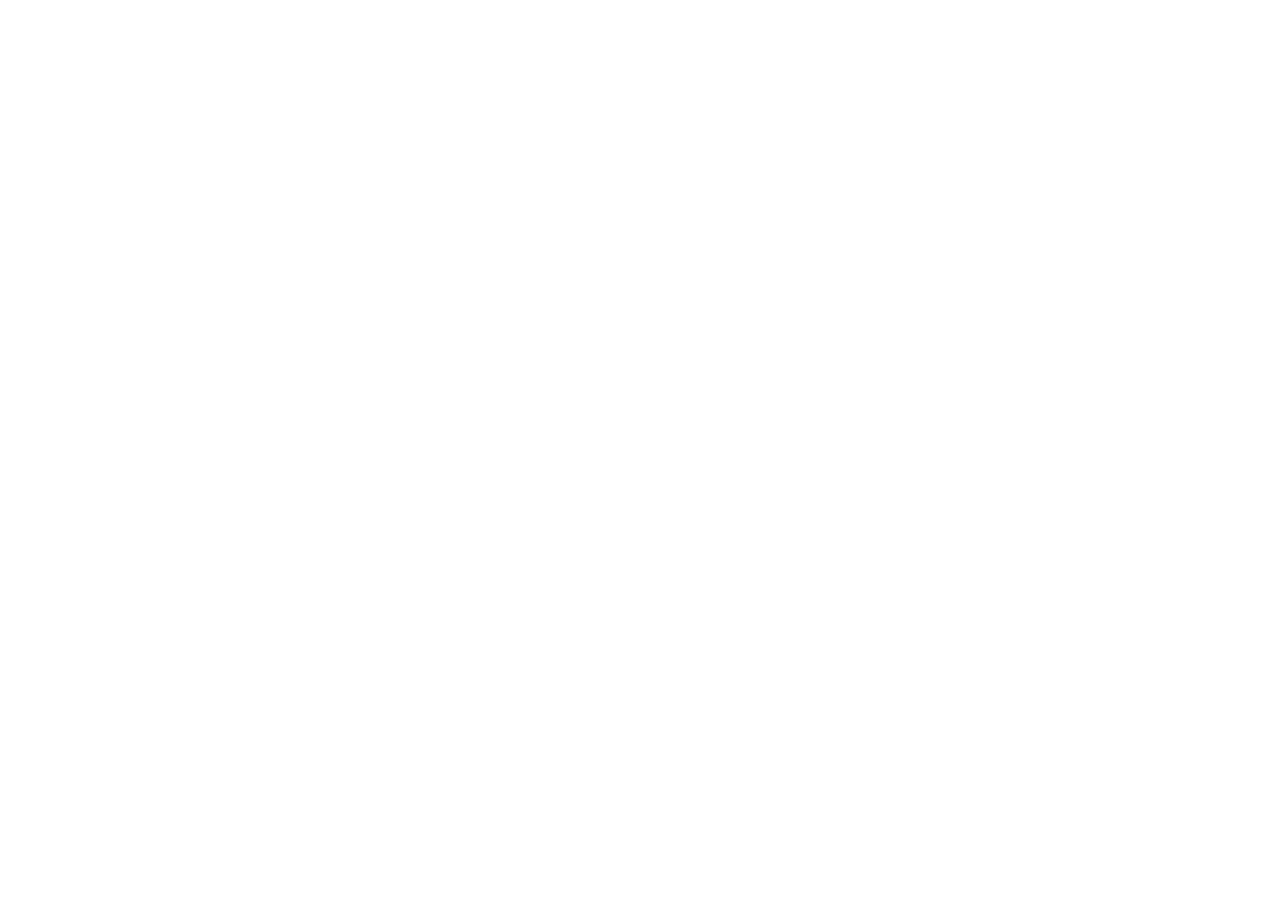
==== about.html @ 74ba3c6b "Set up new project. 2.0" ====
<!DOCTYPE html>
<html lang="en">
<head>
    <meta charset="UTF-8">
    <meta http-equiv="X-UA-Compatible" content="IE=edge">
    <meta name="viewport" content="width=device-width, initial-scale=1.0">
    <link href="https://cdn.jsdelivr.net/npm/bootstrap@5.1.0/dist/css/bootstrap.min.css" rel="stylesheet" integrity="sha384-KyZXEAg3QhqLMpG8r+8fhAXLRk2vvoC2f3B09zVXn8CA5QIVfZOJ3BCsw2P0p/We" crossorigin="anonymous">
    <script src="https://cdn.jsdelivr.net/npm/bootstrap@5.1.0/dist/js/bootstrap.bundle.min.js" integrity="sha384-U1DAWAznBHeqEIlVSCgzq+c9gqGAJn5c/t99JyeKa9xxaYpSvHU5awsuZVVFIhvj" crossorigin="anonymous"></script>
    <script src="https://kit.fontawesome.com/df0c7ea933.js" crossorigin="anonymous"></script>
    <link rel="stylesheet" href="src/styles.css">
    <title>Photo Portfolio - About</title>
</head>
<body>
    
    
</body>
</html>
---- src/styles.css ----
/*font-family: 'Roboto', sans-serif;*/

h1 {
  font-family: 'Roboto', sans-serif;
  font-weight: bold;
  font-size: 18px;
}
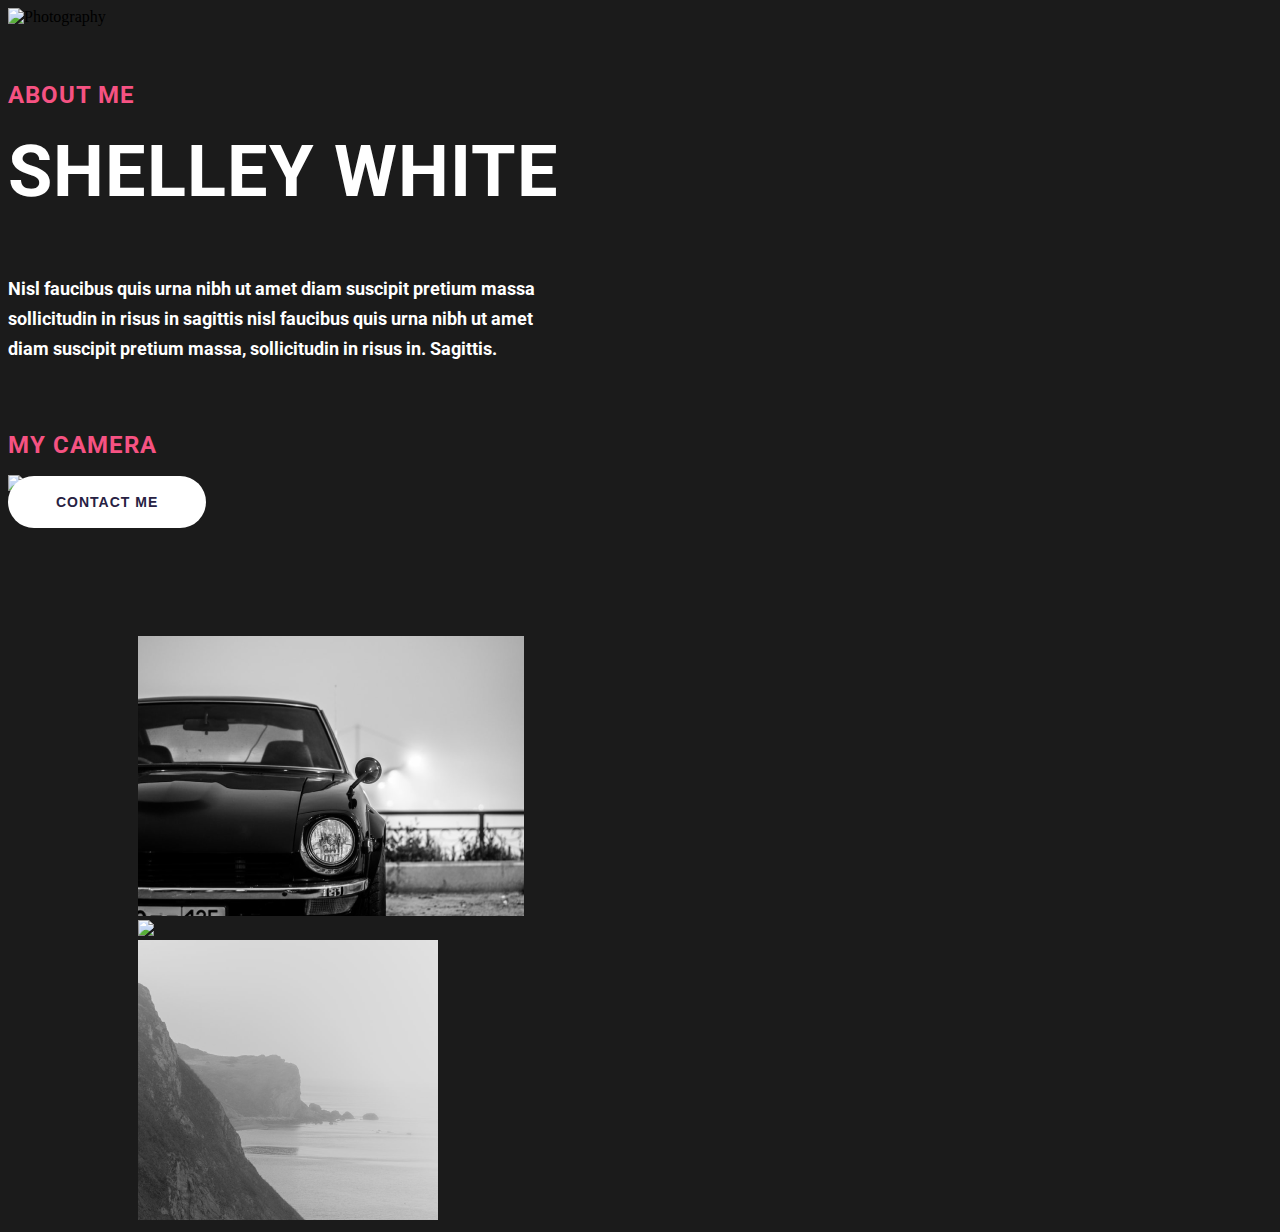
==== commit f462872b: "Created About page" ====
--- a/about.html
+++ b/about.html
@@ -7,10 +7,50 @@
     <link href="https://cdn.jsdelivr.net/npm/bootstrap@5.1.0/dist/css/bootstrap.min.css" rel="stylesheet" integrity="sha384-KyZXEAg3QhqLMpG8r+8fhAXLRk2vvoC2f3B09zVXn8CA5QIVfZOJ3BCsw2P0p/We" crossorigin="anonymous">
     <script src="https://cdn.jsdelivr.net/npm/bootstrap@5.1.0/dist/js/bootstrap.bundle.min.js" integrity="sha384-U1DAWAznBHeqEIlVSCgzq+c9gqGAJn5c/t99JyeKa9xxaYpSvHU5awsuZVVFIhvj" crossorigin="anonymous"></script>
     <script src="https://kit.fontawesome.com/df0c7ea933.js" crossorigin="anonymous"></script>
+    <link rel="preconnect" href="https://fonts.googleapis.com">
+    <link rel="preconnect" href="https://fonts.gstatic.com" crossorigin>
+    <link href="https://fonts.googleapis.com/css2?family=Roboto:wght@500;700&display=swap" rel="stylesheet"> 
     <link rel="stylesheet" href="src/styles.css">
     <title>Photo Portfolio - About</title>
 </head>
 <body>
+    <div class="about-me-section container-fluid">
+        <div class="row">
+            <div class="col-6">
+                <img src="images/bg.png" class="img-fluid" alt="Photography">
+            </div>
+            <div class="col-6">
+                <div class="about-me-text">
+             <h1>ABOUT ME</h1>
+             <h2>SHELLEY WHITE</h2>
+             <h3>Nisl faucibus quis urna nibh ut amet diam suscipit pretium massa<br>
+                sollicitudin in risus in sagittis nisl faucibus quis urna nibh ut amet<br>
+                diam suscipit pretium massa, sollicitudin in risus in. Sagittis.</h3>
+                <p><i class="fab fa-facebook-f pe-4"></i>
+                   <i class="fab fa-instagram pe-4"></i>
+                   <i class="fab fa-linkedin-in"></i>
+                </p>
+                <h1 class="my-camera">MY CAMERA</h1>
+                <div class="pt-4"> <img src="images/row(4).png" alt="camera"></div>
+                <a href="#" class="contact-link btn btn-outline-light">CONTACT ME</a>
+                </div>
+            </div>
+        </div>
+    </div>
+
+    <div class="about-image-row container">
+        <div class="row">
+            <div class="col-4 mb-5">
+                <img src="Images/Rectangle 107.png">
+            </div>
+            <div class="col-4">
+                <img src="images/Rectangle 108.png">
+            </div>
+            <div class="col-4">
+                <img src="Images/Rectangle 109.png">
+            </div>
+        </div>
+    </div>
     
     
 </body>
--- a/src/styles.css
+++ b/src/styles.css
@@ -1,7 +1,199 @@
-/*font-family: 'Roboto', sans-serif;*/
+body {
+    background: #1B1B1B;
+}
+
+img {
+    max-width: 100%;
+    height: auto;
+}
 
 h1 {
   font-family: 'Roboto', sans-serif;
   font-weight: bold;
+  font-size: 24px;
+  letter-spacing: 1px;
+  color: white;
+  margin-top: -70px;
+}
+
+h2 {
+  font-family: 'Roboto', sans-serif;
+  font-weight: bold;
+  font-size: 72px;
+  letter-spacing: 1px;
+  color: white;
+  margin-top: 20px;
+}
+
+h3 {
+  font-family: 'Roboto', sans-serif;
   font-size: 18px;
+  line-height: 30px;
+  color: white;
+  margin-top: 24px;
+}
+
+.hero-link {
+  font-family: 'Montserrat', sans-serif;
+  font-size: 14px;
+  font-weight: bold;
+  letter-spacing: 1px;
+  text-decoration: none;
+  color: #272142;
+  background-color:white;
+  padding: 18px 40px;
+  border-radius: 50px;
+  margin-top: 22px;
+}
+
+.hero-text {
+  text-align: center;
+  margin-top: -585px;
+}
+
+.container {
+    margin-top: 400px;
+}
+
+/*ABOUT PAGE*/
+.about-me-text {
+  margin: 125px 0;
+}
+
+.about-me-text h1 {
+  color: #F65282;
+}
+
+.about-me-text p {
+  color: white;
+  margin-top: 50px;
+}
+
+.contact-link {
+  font-family: 'Montserrat', sans-serif;
+  font-size: 14px;
+  font-weight: bold;
+  letter-spacing: 1px;
+  text-decoration: none;
+  color: #272142;
+  background-color:white;
+  padding: 18px 48px;
+  border-radius: 50px;
+  margin-top: 60px;
+}
+
+.my-camera {
+  margin-top: 67px;
+}
+
+.about-image-row {
+  margin: 0 130px;
+}
+
+@media (max-width: 992px) {
+h1 {
+font-size: 18px;
+letter-spacing: 1px;
+}
+
+h2 {
+  font-size: 52px;
+  letter-spacing: 1px;
+}
+
+h3 {
+  font-size: 12px;
+  line-height: 18px;
+}
+
+.hero-link {
+  font-size: 10px;
+  letter-spacing: 1px;
+  padding: 9px 18px;
+  margin-top: 8px;
+}
+   
+.hero-text {
+  margin-top: -436px;
+}
+
+.container {
+    margin-top: 20em;
+}
+}
+
+
+@media (max-width: 768px) {
+h1 {
+font-size: 18px;
+letter-spacing: 1px;
+margin-top: 30px;
+}
+
+h2 {
+  font-size: 42px;
+  letter-spacing: 1px;
+  margin-top: -2px;
+}
+
+h3 {
+  font-size: 12px;
+  line-height: 18px;
+  margin-top: -4px;
+}
+
+.hero-link {
+  font-size: 8px;
+  letter-spacing: 1px;
+  padding: 6px 12px;
+  margin-top: 8px;
+}
+
+.hero-text {
+  text-align: center;
+  margin-top: -365px;
+}
+
+.container {
+    margin-top: 15em;
+}
+}
+
+
+@media (max-width: 576px) {
+h1 {
+font-size: 15px;
+letter-spacing: 1px;
+}
+
+h2 {
+  font-size: 32px;
+  letter-spacing: 1px;
+}
+
+h3 {
+  font-size: 10px;
+  line-height: 18px;
+}
+
+.hero-link {
+  font-family: 'Montserrat', sans-serif;
+  font-size: 6px;
+  letter-spacing: 1px;
+  text-decoration: none;
+  color: #272142;
+  background-color:white;
+  padding: 5px 10px;
+  border-radius: 50px;
+  margin-top: 0;
+}
+
+.hero-text {
+  text-align: center;
+  margin-top: -285px;
+}
+
+.container {
+margin-top: 12em;
+}
 }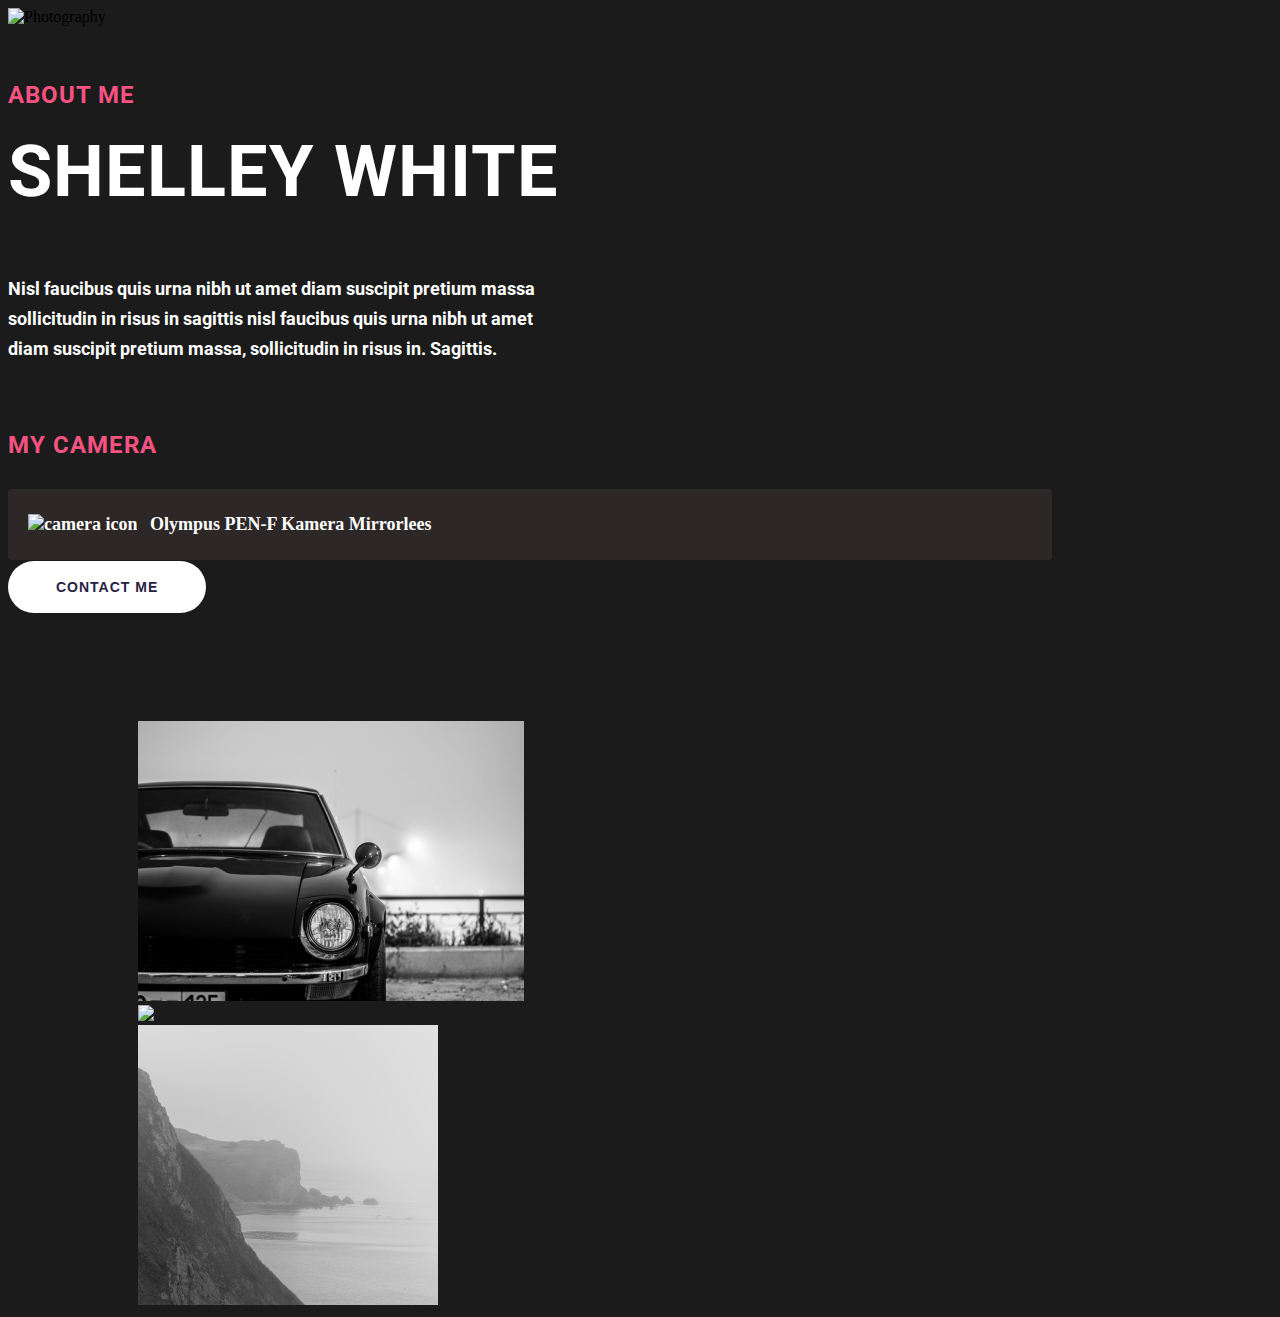
==== commit 35057688: "Made responsive" ====
--- a/about.html
+++ b/about.html
@@ -16,23 +16,30 @@
 <body>
     <div class="about-me-section container-fluid">
         <div class="row">
-            <div class="col-6">
+            <div class="col-lg-6">
+                <div class="about-image">
                 <img src="images/bg.png" class="img-fluid" alt="Photography">
+                </div>
             </div>
-            <div class="col-6">
+            <div class="col-lg-6">
                 <div class="about-me-text">
-             <h1>ABOUT ME</h1>
-             <h2>SHELLEY WHITE</h2>
-             <h3>Nisl faucibus quis urna nibh ut amet diam suscipit pretium massa<br>
-                sollicitudin in risus in sagittis nisl faucibus quis urna nibh ut amet<br>
-                diam suscipit pretium massa, sollicitudin in risus in. Sagittis.</h3>
-                <p><i class="fab fa-facebook-f pe-4"></i>
+                   <h1>ABOUT ME</h1>
+                   <h2>SHELLEY WHITE</h2>
+                   <h3>Nisl faucibus quis urna nibh ut amet diam suscipit pretium massa<br>
+                    sollicitudin in risus in sagittis nisl faucibus quis urna nibh ut amet<br>
+                    diam suscipit pretium massa, sollicitudin in risus in. Sagittis.</h3>
+                   <p><i class="fab fa-facebook-f pe-4"></i>
                    <i class="fab fa-instagram pe-4"></i>
                    <i class="fab fa-linkedin-in"></i>
-                </p>
-                <h1 class="my-camera">MY CAMERA</h1>
-                <div class="pt-4"> <img src="images/row(4).png" alt="camera"></div>
-                <a href="#" class="contact-link btn btn-outline-light">CONTACT ME</a>
+                   </p>
+                  <h1 class="my-camera d-none d-lg-block">MY CAMERA</h1>
+                 <div class="camera-info d-none d-lg-block">
+                      <p><img src="images/image 34.png" alt="camera icon">
+                      Olympus PEN-F Kamera Mirrorlees </p> 
+                 </div> 
+                 <div class="pt-4">
+                      <a href="#" class="contact-link btn btn-outline-light">CONTACT ME</a>
+                 </div>
                 </div>
             </div>
         </div>
@@ -40,13 +47,13 @@
 
     <div class="about-image-row container">
         <div class="row">
-            <div class="col-4 mb-5">
+            <div class="col-4 mb-5 d-none d-lg-block">
                 <img src="Images/Rectangle 107.png">
             </div>
-            <div class="col-4">
+            <div class="col-4 d-none d-lg-block">
                 <img src="images/Rectangle 108.png">
             </div>
-            <div class="col-4">
+            <div class="col-4 d-none d-lg-block">
                 <img src="Images/Rectangle 109.png">
             </div>
         </div>
--- a/src/styles.css
+++ b/src/styles.css
@@ -56,6 +56,11 @@
 }
 
 /*ABOUT PAGE*/
+.about-image {
+ max-width: 100%;
+ height: auto;
+}
+
 .about-me-text {
   margin: 125px 0;
 }
@@ -79,17 +84,37 @@
   background-color:white;
   padding: 18px 48px;
   border-radius: 50px;
-  margin-top: 60px;
+  margin-top: 20px;
 }
 
 .my-camera {
   margin-top: 67px;
 }
 
+.camera-info {
+  background-color: #2D2727;
+  border-radius: 3px;
+  font-weight: bold;
+  margin-right: 220px;
+  padding-left: 5px;
+  font-size: 18px;
+  margin-top: -20px;
+}
+
+.camera-info img {
+  width: 20%;
+  height: auto;
+  padding-top: 25px;
+  padding-bottom: 25px;
+  padding-left: 15px;
+  margin-right: 8px;
+}
+
 .about-image-row {
   margin: 0 130px;
 }
 
+
 @media (max-width: 992px) {
 h1 {
 font-size: 18px;
@@ -120,7 +145,12 @@
 .container {
     margin-top: 20em;
 }
-}
+
+.about-me-section {
+text-align: center;
+  }
+}
+
 
 
 @media (max-width: 768px) {
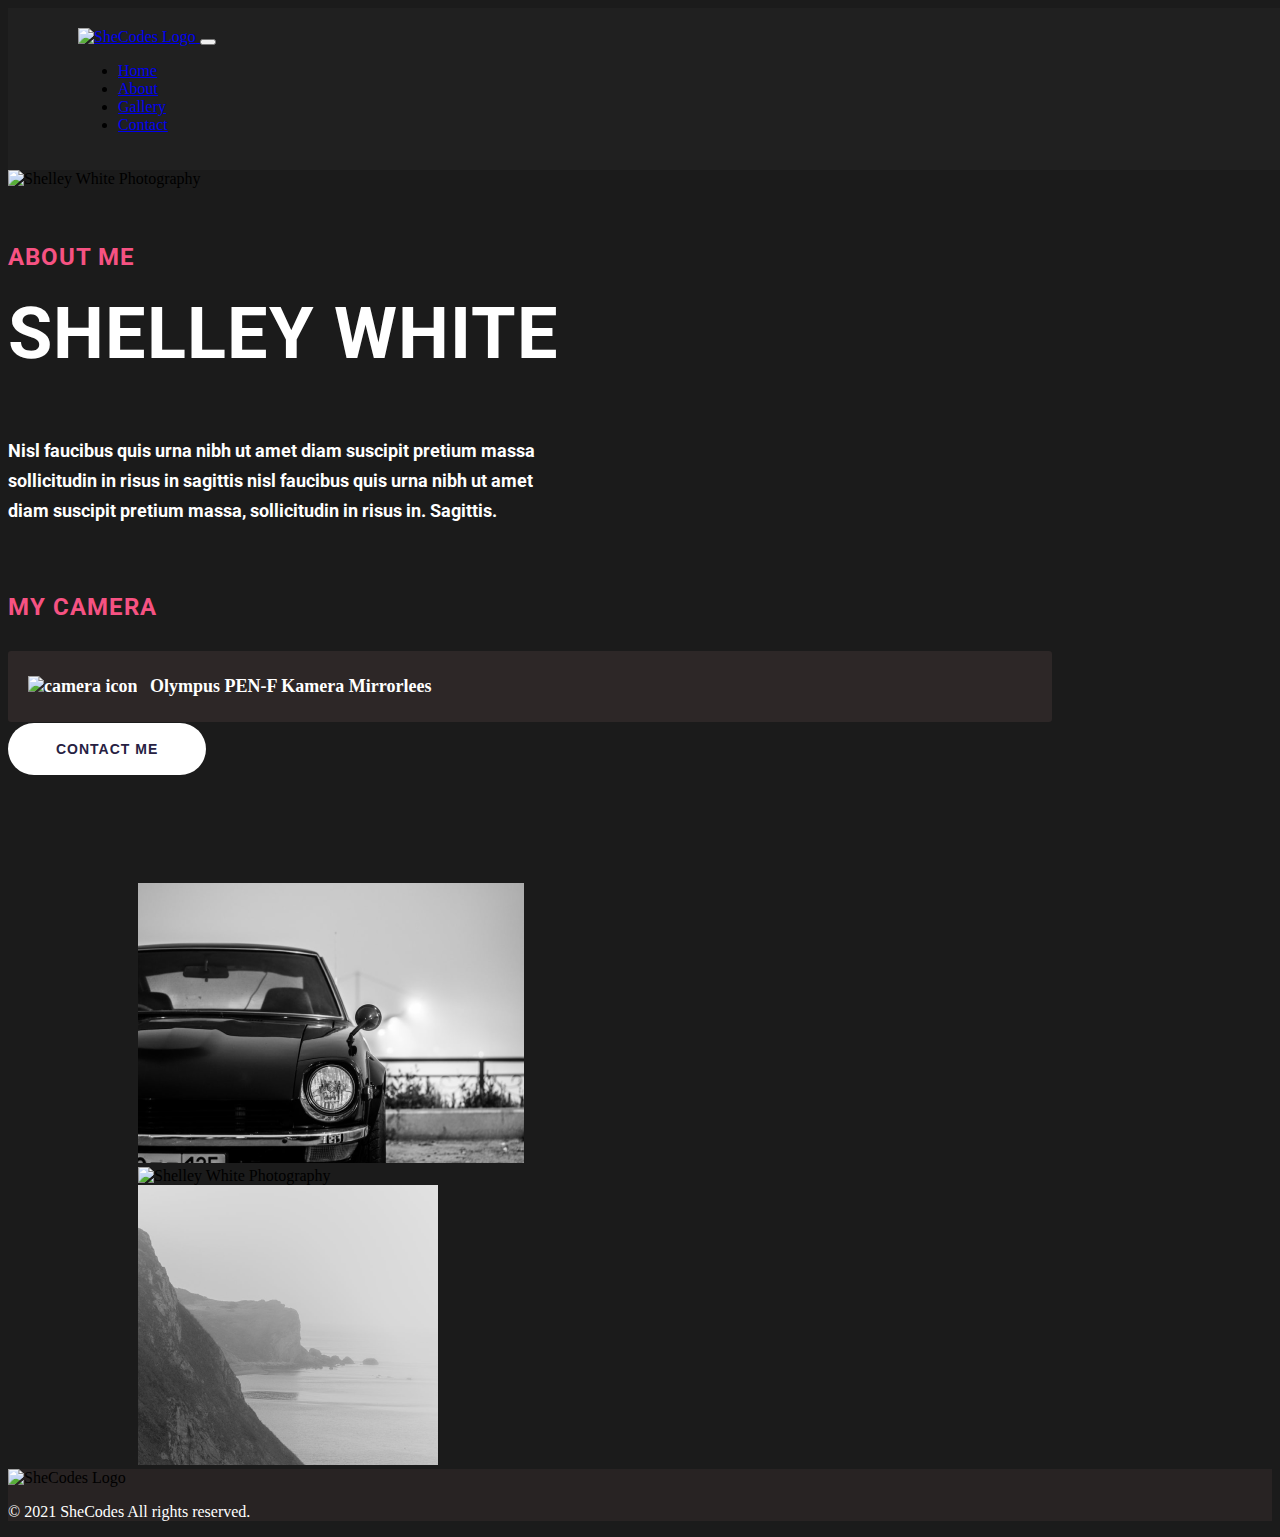
==== commit 4b476bfb: "Added footer and navbar on all pages + SEO" ====
--- a/about.html
+++ b/about.html
@@ -12,13 +12,40 @@
     <link href="https://fonts.googleapis.com/css2?family=Roboto:wght@500;700&display=swap" rel="stylesheet"> 
     <link rel="stylesheet" href="src/styles.css">
     <title>Photo Portfolio - About</title>
+    <meta name="description" content="About London based photographer Shelley White.">
 </head>
 <body>
+    <nav class="navbar navbar-expand-lg navbar-styling">
+  <div class="container-fluid">
+    <a class="navbar-brand image" href="index.html" title="Home Page">
+        <img src="images/She Codes.png" alt="SheCodes Logo">
+    </a>
+    <button class="navbar-toggler navbar-dark" type="button" data-bs-toggle="collapse" data-bs-target="#navbarNav" aria-controls="navbarNav" aria-expanded="false" aria-label="Toggle navigation">
+      <span class="navbar-toggler-icon"></span>
+    </button>
+    <div class="collapse navbar-collapse justify-content-end" id="navbarNav">
+      <ul class="navbar-nav">
+        <li class="nav-item">
+          <a class="nav-link text-white" aria-current="page" href="index.html" title="Home Page">Home</a>
+        </li>
+        <li class="nav-item">
+          <a class="nav-link text-white" href="about.html" title="About Page">About</a>
+        </li>
+        <li class="nav-item">
+          <a class="nav-link text-white" href="gallery.html" title="Gallery Page">Gallery</a>
+        </li>
+        <li class="nav-item">
+          <a class="nav-link text-white" href="contact.html" title="Contact Page">Contact</a>
+        </li>
+      </ul>
+    </div>
+  </div>
+</nav>
     <div class="about-me-section container-fluid">
         <div class="row">
             <div class="col-lg-6">
                 <div class="about-image">
-                <img src="images/bg.png" class="img-fluid" alt="Photography">
+                <img src="images/bg.png" class="img-fluid" alt="Shelley White Photography">
                 </div>
             </div>
             <div class="col-lg-6">
@@ -28,9 +55,10 @@
                    <h3>Nisl faucibus quis urna nibh ut amet diam suscipit pretium massa<br>
                     sollicitudin in risus in sagittis nisl faucibus quis urna nibh ut amet<br>
                     diam suscipit pretium massa, sollicitudin in risus in. Sagittis.</h3>
-                   <p><i class="fab fa-facebook-f pe-4"></i>
-                   <i class="fab fa-instagram pe-4"></i>
-                   <i class="fab fa-linkedin-in"></i>
+                   <p>
+                    <a href="https://facebook.com" target="_blank"><i class="fab fa-facebook-f pe-4" title="Go to Facebook page"></i></a>
+                    <a href="https://instagram.com" target="_blank"><i class="fab fa-instagram pe-4" title="Go to Instagram page"></i></a>
+                    <a href="https://linkedin.com" target="_blank"><i class="fab fa-linkedin-in" title="Go to LinkedIn page"></i></a>
                    </p>
                   <h1 class="my-camera d-none d-lg-block">MY CAMERA</h1>
                  <div class="camera-info d-none d-lg-block">
@@ -38,7 +66,7 @@
                       Olympus PEN-F Kamera Mirrorlees </p> 
                  </div> 
                  <div class="pt-4">
-                      <a href="#" class="contact-link btn btn-outline-light">CONTACT ME</a>
+                      <a href="contact.html" class="contact-link btn btn-outline-light" title="Contact Shelley White">CONTACT ME</a>
                  </div>
                 </div>
             </div>
@@ -48,17 +76,26 @@
     <div class="about-image-row container">
         <div class="row">
             <div class="col-4 mb-5 d-none d-lg-block">
-                <img src="Images/Rectangle 107.png">
+                <img src="Images/Rectangle 107.png" alt="Shelley White Photography">
             </div>
             <div class="col-4 d-none d-lg-block">
-                <img src="images/Rectangle 108.png">
+                <img src="images/Rectangle 108.png" alt="Shelley White Photography">
             </div>
             <div class="col-4 d-none d-lg-block">
-                <img src="Images/Rectangle 109.png">
+                <img src="Images/Rectangle 109.png" alt="Shelley White Photography">
             </div>
         </div>
     </div>
-    
-    
+    <footer class=" footer d-flex justify-content-evenly pt-4 pb-4 ps-5">
+        <div><img src="images/She Codes.png" alt="SheCodes Logo"></div>
+        <div class="footer-icons">
+            <a href="https://facebook.com" target="_blank"><i class="fab fa-facebook-f pe-4" title="Go to Facebook page"></i></a>
+            <a href="https://instagram.com" target="_blank"><i class="fab fa-instagram pe-4" title="Go to Instagram page"></i></a>
+            <a href="https://linkedin.com" target="_blank"><i class="fab fa-linkedin-in" title="Go to LinkedIn page"></i></a>
+        </div>
+        <p class="footer-text">
+            © 2021 SheCodes All rights reserved.
+        </p>
+    </footer>
 </body>
 </html>--- a/src/styles.css
+++ b/src/styles.css
@@ -114,6 +114,82 @@
   margin: 0 130px;
 }
 
+.about-me-text p a{
+  color: white;
+}
+
+/*GALLERY PAGE*/
+
+.gallery h1 {
+  margin: 32px 0 -166px 0;
+  font-size: 72px;
+  font-weight: bold;
+  text-align: center;
+}
+
+/*CONTACT PAGE*/
+.contact-page h1 {
+  margin-top: 32px;
+  font-size: 72px;
+  font-weight: bold;
+  text-align: center;
+}
+
+.contact-page-details {
+  text-align: center;
+  color: white;
+  margin-top: 80px;
+}
+
+.contact-page-details p {
+  font-size: 18px;
+}
+
+h4 {
+  color: #F65282;
+  font-size: 14px;
+  font-weight: bold;
+  font-family: 'Roboto', sans-serif;
+}
+
+.email {
+  text-decoration: none;
+  color: white;
+}
+
+.email:hover {
+color: #F65282;
+}
+
+.footer-contact {
+margin-top: 145px;
+}
+
+
+/*NAVBAR*/
+.navbar-styling {
+  background: #202020;
+  padding: 20px 70px; 
+  width: 100%;
+}
+
+/*FOOTER*/
+.footer {
+  background: #282323;
+}
+
+.footer-icons {
+  color: white; 
+}
+
+.footer-text {
+   color: white; 
+}
+
+.footer a {
+  color: white;
+}
+
 
 @media (max-width: 992px) {
 h1 {
@@ -186,6 +262,21 @@
 
 .container {
     margin-top: 15em;
+}
+
+.image {
+  max-width: 30%;
+}
+
+.footer {
+  display: flex;
+  flex-direction: column;
+  text-align: center;
+}
+
+.footer-icons {
+  padding-top: 20px;
+  padding-bottom: 10px;
 }
 }
 
@@ -226,4 +317,19 @@
 .container {
 margin-top: 12em;
 }
+
+.image {
+  max-width: 30%;
+}
+
+.footer {
+  display: flex;
+  flex-direction: column;
+  text-align: center;
+}
+
+.footer-icons {
+  padding-top: 20px;
+  padding-bottom: 10px;
+}
 }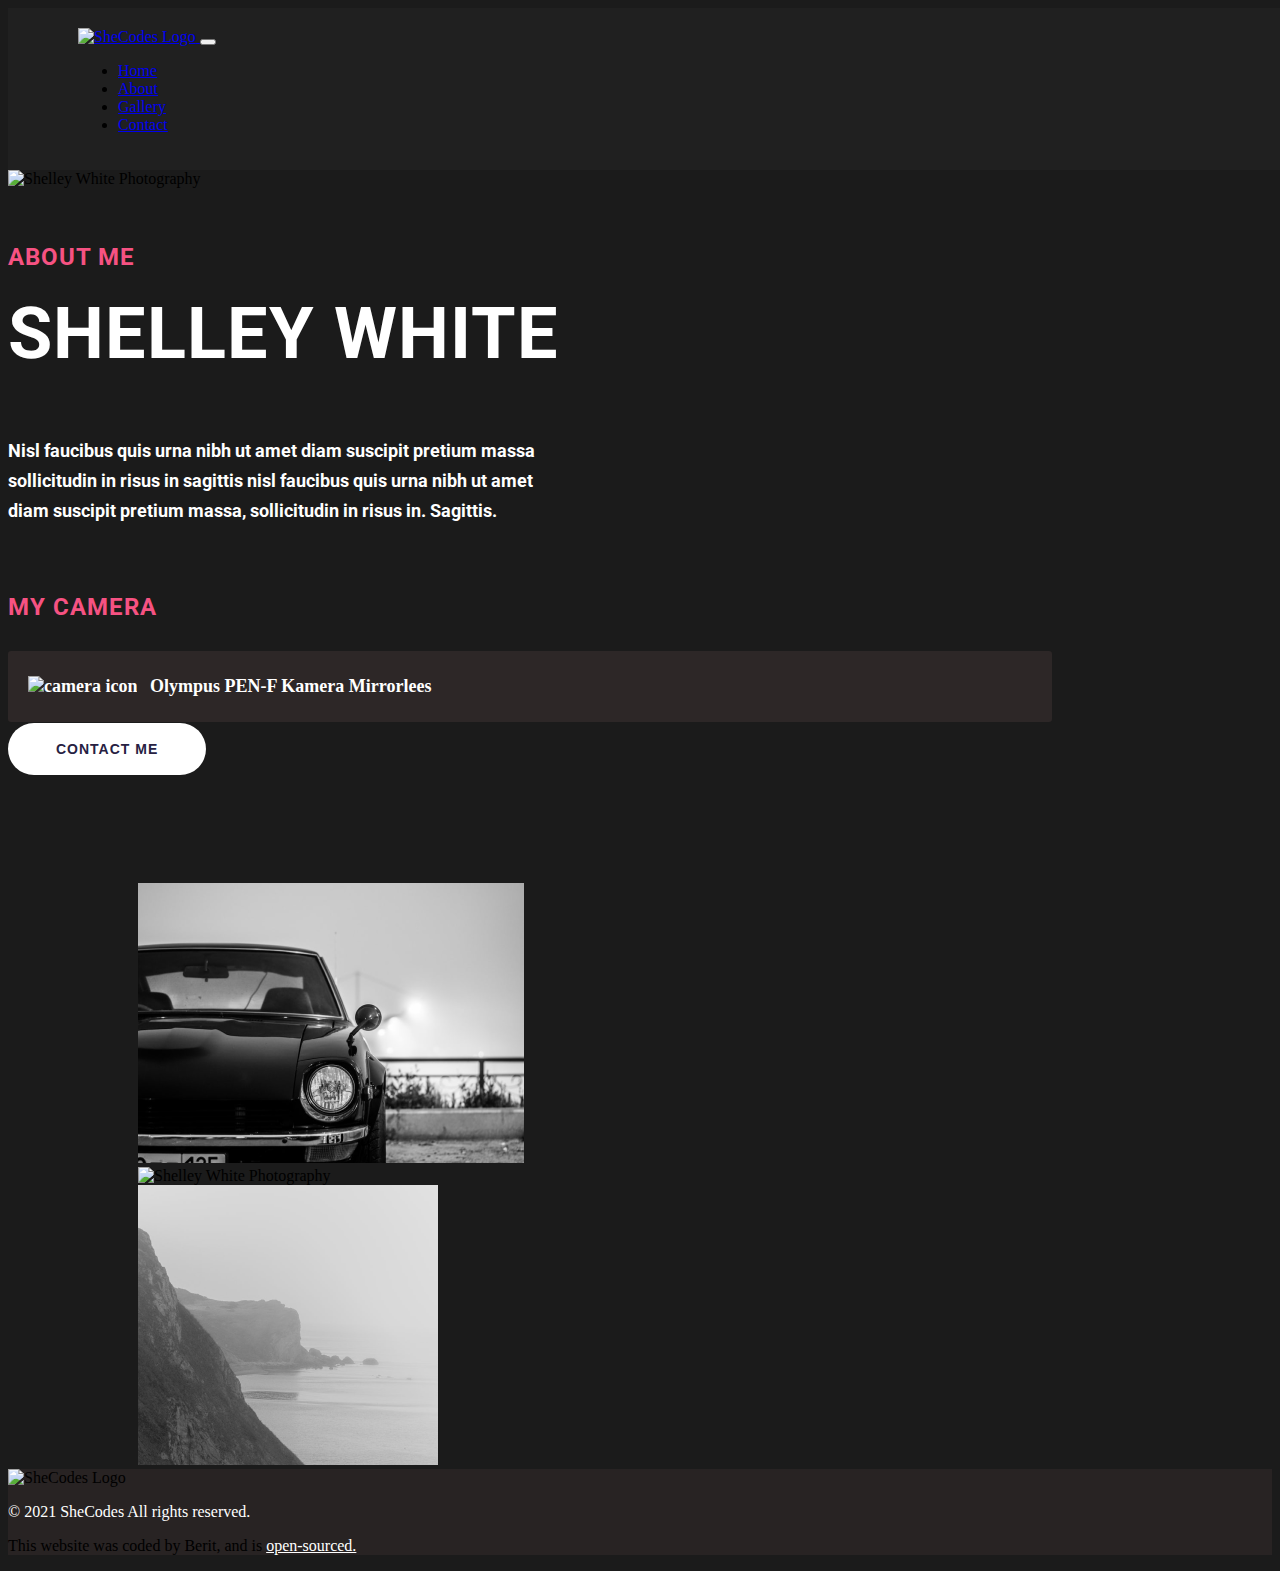
==== commit 798a1aa5: "Added link to GitHub" ====
--- a/about.html
+++ b/about.html
@@ -56,9 +56,9 @@
                     sollicitudin in risus in sagittis nisl faucibus quis urna nibh ut amet<br>
                     diam suscipit pretium massa, sollicitudin in risus in. Sagittis.</h3>
                    <p>
-                    <a href="https://facebook.com" target="_blank"><i class="fab fa-facebook-f pe-4" title="Go to Facebook page"></i></a>
-                    <a href="https://instagram.com" target="_blank"><i class="fab fa-instagram pe-4" title="Go to Instagram page"></i></a>
-                    <a href="https://linkedin.com" target="_blank"><i class="fab fa-linkedin-in" title="Go to LinkedIn page"></i></a>
+                    <a href="https://facebook.com" target="_blank"><i class="fab fa-facebook-f pe-4" title="Facebook Profile"></i></a>
+                    <a href="https://instagram.com" target="_blank"><i class="fab fa-instagram pe-4" title="Instagram Profile"></i></a>
+                    <a href="https://linkedin.com" target="_blank"><i class="fab fa-linkedin-in" title="LinkedIn Profile"></i></a>
                    </p>
                   <h1 class="my-camera d-none d-lg-block">MY CAMERA</h1>
                  <div class="camera-info d-none d-lg-block">
@@ -88,14 +88,15 @@
     </div>
     <footer class=" footer d-flex justify-content-evenly pt-4 pb-4 ps-5">
         <div><img src="images/She Codes.png" alt="SheCodes Logo"></div>
-        <div class="footer-icons">
-            <a href="https://facebook.com" target="_blank"><i class="fab fa-facebook-f pe-4" title="Go to Facebook page"></i></a>
-            <a href="https://instagram.com" target="_blank"><i class="fab fa-instagram pe-4" title="Go to Instagram page"></i></a>
-            <a href="https://linkedin.com" target="_blank"><i class="fab fa-linkedin-in" title="Go to LinkedIn page"></i></a>
+      <div class="footer-icons">
+            <a href="https://facebook.com" target="_blank"><i class="fab fa-facebook-f pe-4" title="Facebook Profile"></i></a>
+            <a href="https://instagram.com" target="_blank"><i class="fab fa-instagram pe-4" title="Instagram Profile"></i></a>
+            <a href="https://linkedin.com" target="_blank"><i class="fab fa-linkedin-in" title="LinkedIn Profile"></i></a>
         </div>
         <p class="footer-text">
             © 2021 SheCodes All rights reserved.
         </p>
+         <p class="text-center text-white">This website was coded by Berit, and is <a href="https://github.com/Bee-Mj/Portfolio-Project" target="_blank" title="GitHub Profile">open-sourced.</a></p>
     </footer>
 </body>
 </html>